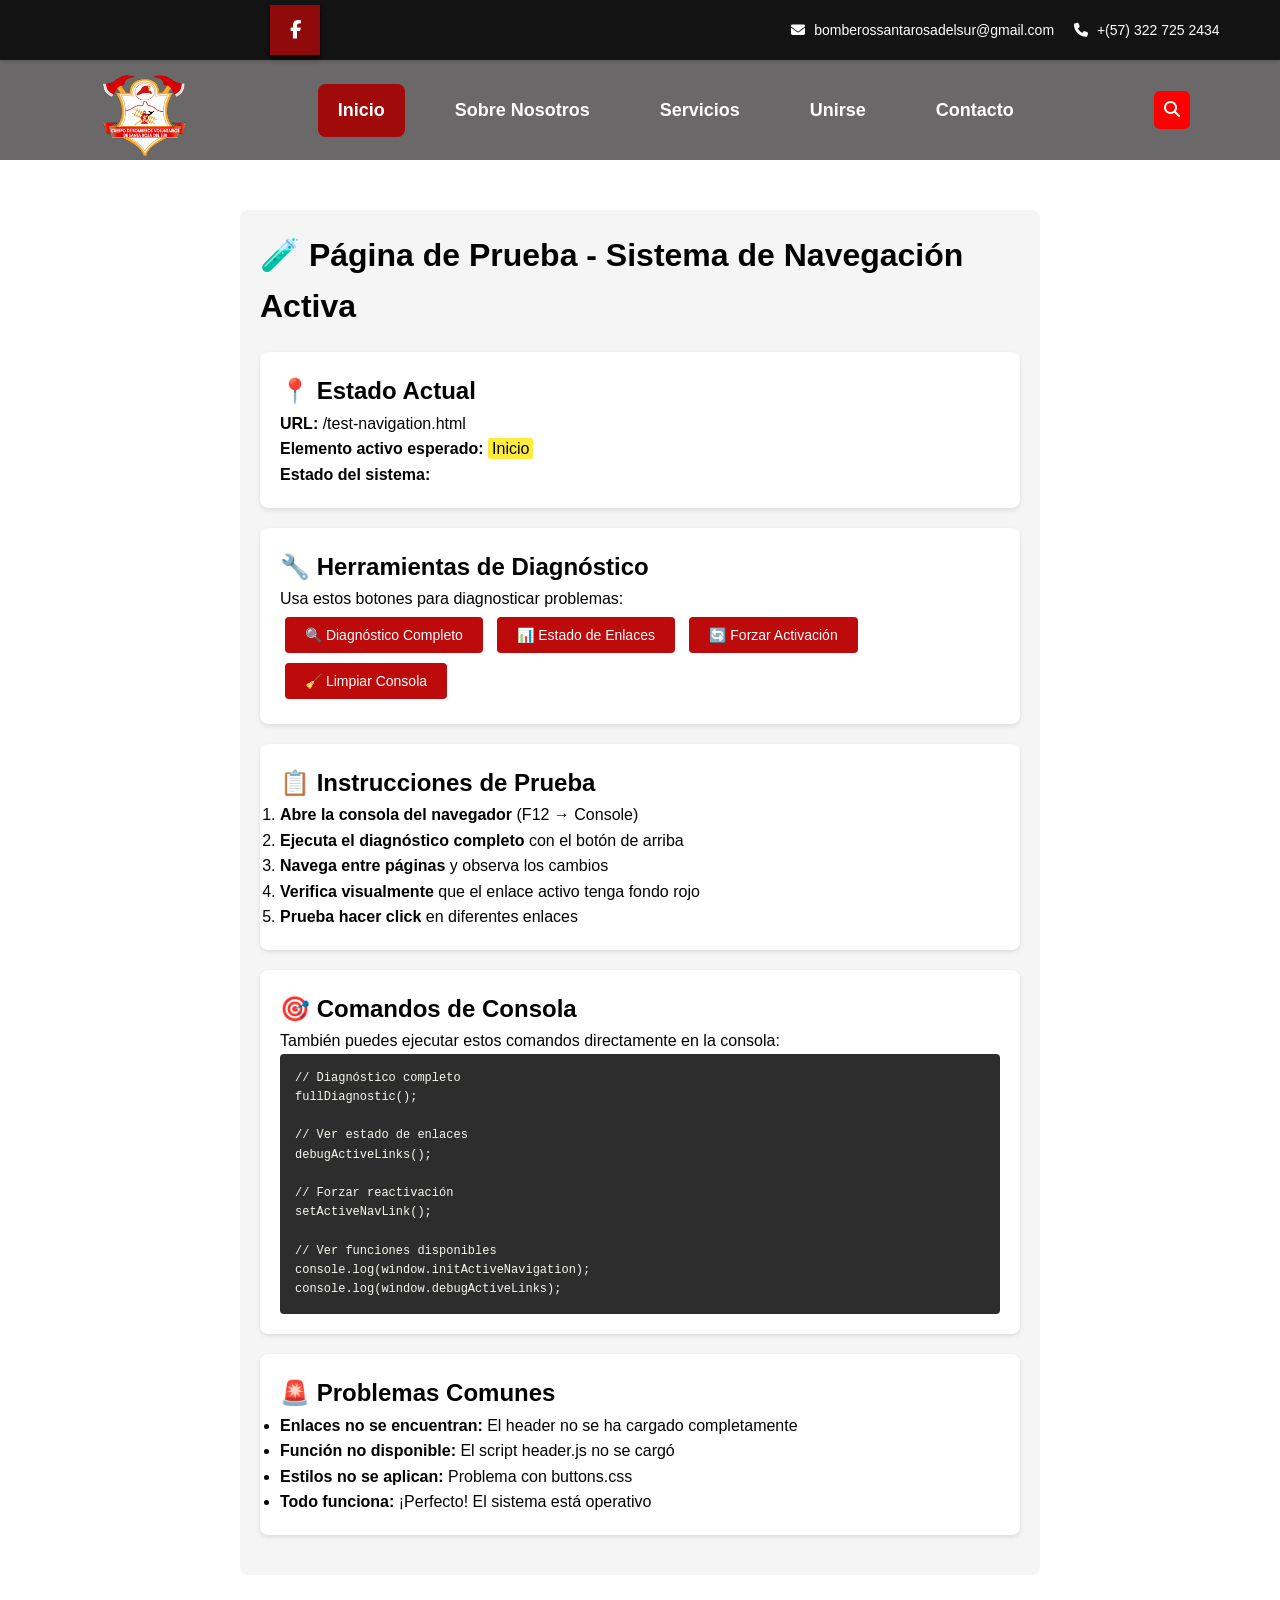
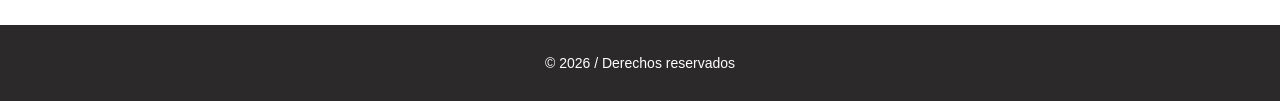
==== test-navigation.html @ c0faa410 "Menu activo ajuste de funcion load" ====
<!DOCTYPE html>
<html lang="es">
<head>
    <meta charset="UTF-8">
    <meta name="viewport" content="width=device-width, initial-scale=1.0">
    <title>Prueba - Sistema de Navegación Activa</title>
    
    <!-- Estilos existentes -->
    <link rel="stylesheet" href="style.css">
    <link rel="stylesheet" href="https://cdnjs.cloudflare.com/ajax/libs/font-awesome/6.5.0/css/all.min.css">
    <link rel="icon" href="images/logo.png">
    <link rel="stylesheet" href="assets/css/main.css">
    
    <!-- JavaScript principal -->
    <script src="assets/js/main.js"></script>
    
    <style>
        /* Estilos para la página de prueba */
        .test-container {
            max-width: 800px;
            margin: 50px auto;
            padding: 20px;
            background: #f5f5f5;
            border-radius: 8px;
            font-family: Arial, sans-serif;
            line-height: 1.6;
        }
        
        .test-section {
            background: white;
            padding: 20px;
            margin: 20px 0;
            border-radius: 8px;
            box-shadow: 0 2px 4px rgba(0,0,0,0.1);
        }
        
        .test-button {
            background: #bd0b0b;
            color: white;
            border: none;
            padding: 10px 20px;
            border-radius: 4px;
            cursor: pointer;
            margin: 5px;
            font-size: 14px;
        }
        
        .test-button:hover {
            background: #a00a0a;
        }
        
        .status-indicator {
            display: inline-block;
            width: 12px;
            height: 12px;
            border-radius: 50%;
            margin-right: 8px;
        }
        
        .status-ok { background: #4CAF50; }
        .status-error { background: #f44336; }
        .status-warning { background: #ff9800; }
        
        pre {
            background: #2d2d2d;
            color: #f8f8f2;
            padding: 15px;
            border-radius: 4px;
            overflow-x: auto;
            font-size: 12px;
        }
        
        .highlight {
            background: #ffeb3b;
            padding: 2px 4px;
            border-radius: 2px;
        }
    </style>
</head>

<body>
    <!-- Contenedor del header -->
    <div id="header-container"></div>
    
    <div class="test-container">
        <h1>🧪 Página de Prueba - Sistema de Navegación Activa</h1>
        
        <div class="test-section">
            <h2>📍 Estado Actual</h2>
            <p><strong>URL:</strong> <span id="current-url"></span></p>
            <p><strong>Elemento activo esperado:</strong> <span class="highlight">Inicio</span></p>
            <p><strong>Estado del sistema:</strong> <span id="system-status"></span></p>
        </div>
        
        <div class="test-section">
            <h2>🔧 Herramientas de Diagnóstico</h2>
            <p>Usa estos botones para diagnosticar problemas:</p>
            
            <button class="test-button" onclick="runDiagnostic()">
                🔍 Diagnóstico Completo
            </button>
            
            <button class="test-button" onclick="checkNavigationStatus()">
                📊 Estado de Enlaces
            </button>
            
            <button class="test-button" onclick="forceActivateNavigation()">
                🔄 Forzar Activación
            </button>
            
            <button class="test-button" onclick="clearConsole()">
                🧹 Limpiar Consola
            </button>
        </div>
        
        <div class="test-section">
            <h2>📋 Instrucciones de Prueba</h2>
            <ol>
                <li><strong>Abre la consola del navegador</strong> (F12 → Console)</li>
                <li><strong>Ejecuta el diagnóstico completo</strong> con el botón de arriba</li>
                <li><strong>Navega entre páginas</strong> y observa los cambios</li>
                <li><strong>Verifica visualmente</strong> que el enlace activo tenga fondo rojo</li>
                <li><strong>Prueba hacer click</strong> en diferentes enlaces</li>
            </ol>
        </div>
        
        <div class="test-section">
            <h2>🎯 Comandos de Consola</h2>
            <p>También puedes ejecutar estos comandos directamente en la consola:</p>
            <pre><code>// Diagnóstico completo
fullDiagnostic();

// Ver estado de enlaces
debugActiveLinks();

// Forzar reactivación
setActiveNavLink();

// Ver funciones disponibles
console.log(window.initActiveNavigation);
console.log(window.debugActiveLinks);</code></pre>
        </div>
        
        <div class="test-section">
            <h2>🚨 Problemas Comunes</h2>
            <ul>
                <li><span class="status-error"></span><strong>Enlaces no se encuentran:</strong> El header no se ha cargado completamente</li>
                <li><span class="status-warning"></span><strong>Función no disponible:</strong> El script header.js no se cargó</li>
                <li><span class="status-error"></span><strong>Estilos no se aplican:</strong> Problema con buttons.css</li>
                <li><span class="status-ok"></span><strong>Todo funciona:</strong> ¡Perfecto! El sistema está operativo</li>
            </ul>
        </div>
    </div>
    
    <!-- Contenedor del footer -->
    <div id="footer-container"></div>
    
    <script>
        // Mostrar URL actual
        document.getElementById('current-url').textContent = window.location.pathname;
        
        // Funciones de la página de prueba
        function runDiagnostic() {
            console.clear();
            console.log('🧪 Ejecutando diagnóstico desde página de prueba...');
            
            if (window.fullDiagnostic) {
                window.fullDiagnostic();
            } else {
                console.error('❌ fullDiagnostic no está disponible');
                console.log('💡 El header.js podría no haberse cargado correctamente');
            }
        }
        
        function forceActivateNavigation() {
            console.log('🔄 Forzando activación de navegación...');
            
            if (window.initActiveNavigation) {
                window.initActiveNavigation();
            } else {
                console.error('❌ initActiveNavigation no está disponible');
            }
        }
        
        function clearConsole() {
            console.clear();
            console.log('🧹 Consola limpiada - Lista para nuevas pruebas');
        }
        
        // Verificar estado del sistema después de cargar
        setTimeout(() => {
            const statusElement = document.getElementById('system-status');
            
            if (window.initActiveNavigation && window.debugActiveLinks) {
                statusElement.innerHTML = '<span class="status-ok"></span>Sistema cargado correctamente';
            } else {
                statusElement.innerHTML = '<span class="status-error"></span>Sistema no cargado - Ver consola';
            }
        }, 2000);
    </script>
</body>
</html>
---- style.css ----
/* HEADER SUPERIOR */
.top-bar {
  background-color: #141414;
  color: rgb(255, 255, 255);
  display: flex;
  justify-content: space-around;
  align-items: center;
  padding: 10px 30px;
  font-size: 14px;
}

.social-icons i {
  display: inline-block;
  width: 50px;
  margin: 0 10px;
  cursor: pointer;
  display: block;
  padding: 0px 20px;
  background: rgb(143, 11, 11);
  line-height: 50px;
  font-size: 18px;
  box-shadow: 0 3px 5px 0px rgb(0, 0, 0, 2);
  transition: 0.2s;
}

.social-icons:hover{
    filter: blur(1px);
    transform: translateY(-1px) scale(1.05);
    box-shadow: 0 2px 2px 0px rgb(0, 0, 0, 4);
    filter: none;
}


    

.contact-info {
  display: flex;
  gap: 20px;
  align-items: center;
  margin-right: -200px;
}

.contact-info i {
  margin-right: 5px;
}

/* NAVBAR PRINCIPAL */
.main-nav {
  background-color: rgba(43, 41, 41, 0.7); /* Semitransparente para ver la imagen de fondo */
  display: flex;
  justify-content: space-around;
  align-items: center;
  padding: 15px 30px;
  backdrop-filter: blur(2px); /* Efecto de desenfoque suave */
}

.main-nav .logo img {
  height: 100px;
}

#bomber {
  opacity: 1;
}

.main-nav nav {
  display: flex;
  gap: 30px;
}

.main-nav nav a {
  color: rgb(255, 255, 255);
  text-decoration: none;
  font-size: 18px;
  transition: color 0,3s ease;
}


.search-button {
  background-color: red;
  padding: 10px;
  border-radius: 6px;
  cursor: pointer;
}

.search-button i {
  color: white;
}

/* Reset general */
* {
  margin: 0;
  padding: 0;
  box-sizing: border-box;
}

/* Dale márgenes al body si los necesitas */
body {
  margin: 0;
  font-family: Arial, sans-serif;
}    
/* Sección Hero con imagen de fondo */
.contenedor {
  background-image: url("images/cabcera.png");
  background-size: cover;
  background-position: center;
  background-repeat: no-repeat;
  height: 100vh; /* Altura completa para que cubra toda la pantalla */
 /** height: 60vh;  Reducido de 100vh a 60vh para imagen más pequeña */
  position: relative;
  display: flex;
  flex-direction: column;
  justify-content: center;
  align-items: center;
  margin-top: -160px; /* Negativo para que la imagen aparezca detrás del header */
  padding-top: 160px; /* Compensar el margen negativo */
}

/* Overlay suave para mejor legibilidad */
.contenedor::before {
  content: "";
  position: absolute;
  top: 0;
  left: 0;
  width: 100%;
  height: 100%;
  background-color: rgba(0, 0, 0, 0.3);
  z-index: 1;
}

/* HEADER SUPERIOR */
header {
  position: relative;
  z-index: 100;
  width: 100%;
}

.top-bar, .main-nav {
  width: 100%;
}

.top-bar {
    height: 60px;
    background-color: #141414; /* Volver al color negro sólido original */
}

.main-nav {
    height: 100px;
    opacity: 1;
}

.contenedor #lema {
  color: rgb(253, 253, 253);
  font-size: 70px;
  text-align: center;
  margin-top: -30px;
  margin-bottom: 20px;
  position: relative;
  z-index: 2;
}

.contenedor #cuerpo{
  color: white;
  text-align: center;
  font-size: 28px;
  margin-bottom: 40px;
  position: relative;
  z-index: 2;
}

.botonmas{
  background-color: #e40606; /* Verde */
  color: white;
  padding: 15px 30px;
  font-size: 20px;
  font-weight: bold;
  border: none;
  border-radius: 8px;
  cursor: pointer;
  transition: background-color 0.3s ease, transform 0.2s ease;
  box-shadow: 0 4px 6px rgba(0, 0, 0, 0.1);
  font-family: Arial, sans-serif;
}

.botonmas:hover {
  background-color: #0c0c0c;
  transform: scale(1.05);
}

.botonmas:active {
  transform: scale(0.98);
}
.contact{
  background-color: #f3eeee; /* Verde */
  color: rgb(0, 0, 0);
  padding: 15px 30px;
  font-size: 20px;
  font-weight: bold;
  border: none;
  border-radius: 8px;
  cursor: pointer;
  transition: background-color 0.3s ease, transform 0.2s ease;
  box-shadow: 0 4px 6px rgba(0, 0, 0, 0.1);
  font-family: Arial, sans-serif;
  

}

.contact:hover {
  background-color: #eeeeee;
  transform: scale(1.05);
}

.contact:active {
  transform: scale(0.98);
}

.botones {
  display: flex;
  justify-content: center;
  align-items: center;
  gap: 30px;
  margin-top: 50px;
  position: relative;
  z-index: 2;
}

.mision-vision {
  display: flex;
  align-items: flex-start;
  justify-content: space-between;
  gap: 40px;
  padding: 60px 40px;
  background-color: #f9f9f9;
  flex-wrap: wrap;
}

.contenido-texto {
  flex: 1;
  min-width: 300px;
}

.contenido-texto h2 {
  font-size: 36px;
  font-weight: bold;
  color: #111;
  margin-top: 40px;
}

.contenido-texto h2 span {
  color: #e40606;  /* Rojo */
}

.contenido-texto p {
  font-size: 17px;
  line-height: 1.7;
  color: #333;
  text-align: justify;
}

.imagen-lateral {
  flex: 0 0 400px;
  position: relative;
  margin-top: 150px;
}

.imagen-decorada {
  position: relative;
  z-index: 1;
}

.imagen-decorada img {
  width: 100%;
  height: auto;
  display: block;
  border-radius: 4px;
}

/* Borde rojo decorativo en la esquina */
.imagen-decorada::before {
  content: '';
  position: absolute;
  top: -15px;
  right: -15px;
  width: 100%;
  height: 100%;
  background-color: #e40606;
  z-index: -1;
  border-radius: 4px;
}

/* Footer */
.footer {
  background-color: #2b2929;
  color: white;
  text-align: center;
  padding: 30px 20px;
}

.foot_parrafo {
  margin: 0;
  font-size: 14px;
}

.mapa-y-info {
  display: flex;
  gap: 40px;
  flex-wrap: wrap;
  justify-content: center;
  align-items: flex-start;
  padding: 40px 20px;
}

.mapa iframe {
  width: 500px;
  height: 350px;
  border-radius: 10px;
  box-shadow: 0 4px 15px rgba(0, 0, 0, 0.2);
}

.card-estaciones {
  width: 500px;
  height: 350px;
  background: #fff;
  border-radius: 10px;
  box-shadow: 0 4px 15px rgba(0, 0, 0, 0.2);
  padding: 15px;
  font-family: Arial, sans-serif;
  font-size: 16px;
  color: #222;
  margin-top: 40px;
}

.card-estaciones h2 {
  margin-bottom: 15px;
  font-size: 22px;
  border-bottom: 1px solid #ccc;
  padding-bottom: 8px;
}

.card-estaciones p {
  margin: 15px 0;
  line-height: 1.6;
}

.card-estaciones .icono {
  font-size: 18px;
  margin-right: 5px;
}

.linea-divisoria {
  width: 2px;
  height: 500px; /* Ajusta según la altura de tu contenido */
  background: linear-gradient(to bottom, transparent, #ff6b00, transparent);
  margin: 0 20px;
}

/* Responsive */
@media screen and (max-width: 768px) {
  .fila-cartas {
    flex-direction: column;
    align-items: center;
  }
}
---- assets/css/main.css ----
.map_bomber{  
    
box-shadow: 0px 0px 50px -2px rgba(0,0,0,0.68);
-webkit-box-shadow: 0px 0px 50px -2px rgba(0,0,0,0.68);
-moz-box-shadow: 0px 0px 50px -2px rgba(0,0,0,0.68);
}

/* Responsive */
@media screen and (max-width: 768px) {
  .fila-cartas {
    flex-direction: column;
    align-items: center;
  }
}
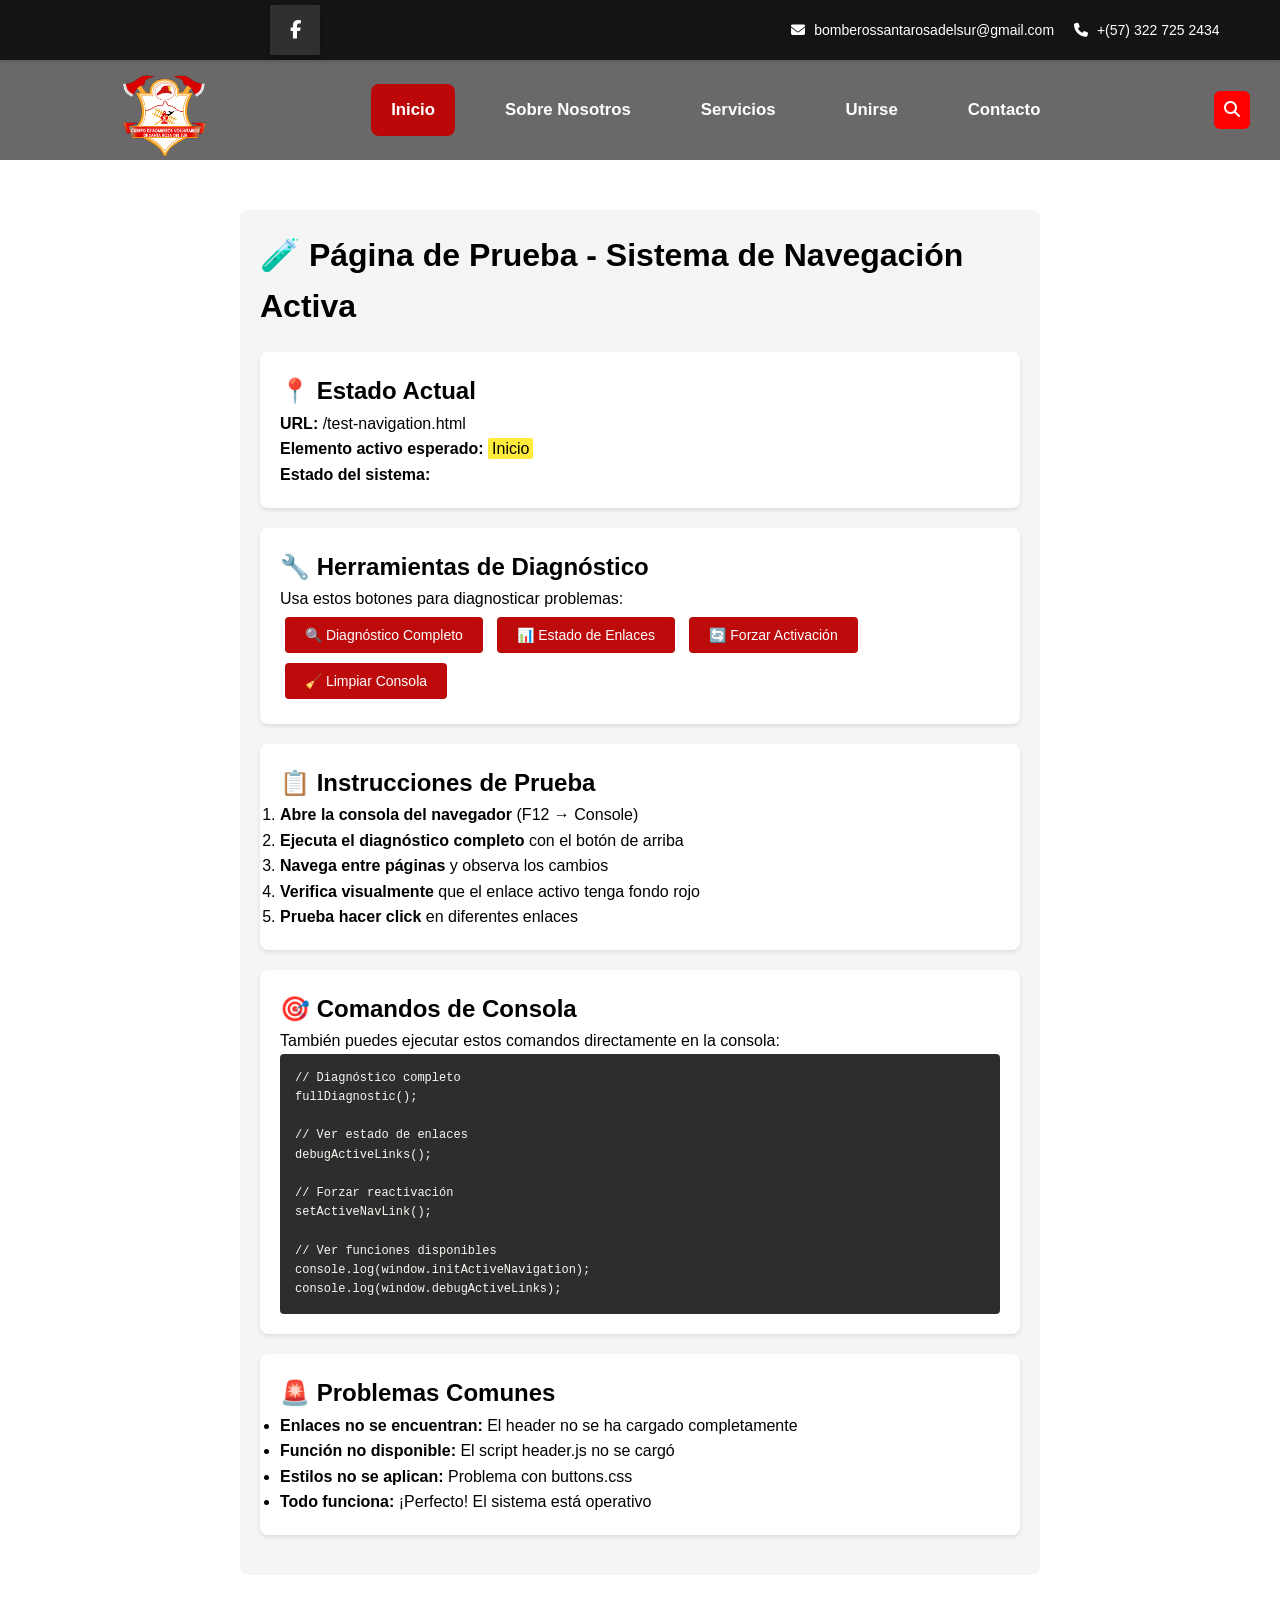
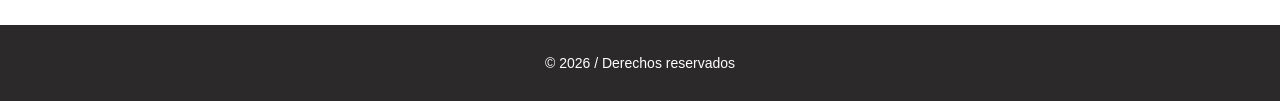
==== commit 953e0bfb: "depuracion" ====
--- a/test-navigation.html
+++ b/test-navigation.html
@@ -4,14 +4,11 @@
     <meta charset="UTF-8">
     <meta name="viewport" content="width=device-width, initial-scale=1.0">
     <title>Prueba - Sistema de Navegación Activa</title>
-    
-    <!-- Estilos existentes -->
     <link rel="stylesheet" href="style.css">
     <link rel="stylesheet" href="https://cdnjs.cloudflare.com/ajax/libs/font-awesome/6.5.0/css/all.min.css">
     <link rel="icon" href="images/logo.png">
     <link rel="stylesheet" href="assets/css/main.css">
-    
-    <!-- JavaScript principal -->
+   
     <script src="assets/js/main.js"></script>
     
     <style>
--- a/style.css
+++ b/style.css
@@ -1,4 +1,4 @@
-/* HEADER SUPERIOR */
+
 .top-bar {
   background-color: #141414;
   color: rgb(255, 255, 255);
@@ -30,6 +30,16 @@
     filter: none;
 }
 
+.social-icons a {
+  text-decoration: none; 
+  color: white;          
+}
+
+.social-icons a:hover {
+  color: #ccc;           
+}
+
+
 
     
 
@@ -46,17 +56,25 @@
 
 /* NAVBAR PRINCIPAL */
 .main-nav {
-  background-color: rgba(43, 41, 41, 0.7); /* Semitransparente para ver la imagen de fondo */
-  display: flex;
-  justify-content: space-around;
+  background-color: rgba(43, 41, 41, 0.7);
+  display: flex;
+  justify-content: space-between;
   align-items: center;
   padding: 15px 30px;
-  backdrop-filter: blur(2px); /* Efecto de desenfoque suave */
-}
-
-.main-nav .logo img {
-  height: 100px;
-}
+  backdrop-filter: blur(2px);
+}
+
+.main-nav nav {
+  flex: 1; 
+  display: flex;
+  justify-content: center; 
+  gap: 30px;
+}
+
+.main-nav .logo {
+  margin-left: 80px; 
+}
+
 
 #bomber {
   opacity: 1;
@@ -86,36 +104,33 @@
   color: white;
 }
 
-/* Reset general */
 * {
   margin: 0;
   padding: 0;
   box-sizing: border-box;
 }
 
-/* Dale márgenes al body si los necesitas */
 body {
   margin: 0;
   font-family: Arial, sans-serif;
 }    
-/* Sección Hero con imagen de fondo */
+
 .contenedor {
   background-image: url("images/cabcera.png");
   background-size: cover;
   background-position: center;
   background-repeat: no-repeat;
-  height: 100vh; /* Altura completa para que cubra toda la pantalla */
- /** height: 60vh;  Reducido de 100vh a 60vh para imagen más pequeña */
+  height: 100vh; 
+
   position: relative;
   display: flex;
   flex-direction: column;
   justify-content: center;
   align-items: center;
-  margin-top: -160px; /* Negativo para que la imagen aparezca detrás del header */
-  padding-top: 160px; /* Compensar el margen negativo */
-}
-
-/* Overlay suave para mejor legibilidad */
+  margin-top: -160px; 
+  padding-top: 160px; 
+}
+
 .contenedor::before {
   content: "";
   position: absolute;
@@ -127,7 +142,7 @@
   z-index: 1;
 }
 
-/* HEADER SUPERIOR */
+
 header {
   position: relative;
   z-index: 100;
@@ -140,8 +155,7 @@
 
 .top-bar {
     height: 60px;
-    background-color: #141414; /* Volver al color negro sólido original */
-}
+    background-color: #141414;}
 
 .main-nav {
     height: 100px;
@@ -168,7 +182,7 @@
 }
 
 .botonmas{
-  background-color: #e40606; /* Verde */
+  background-color: #e40606; 
   color: white;
   padding: 15px 30px;
   font-size: 20px;
@@ -190,7 +204,7 @@
   transform: scale(0.98);
 }
 .contact{
-  background-color: #f3eeee; /* Verde */
+  background-color: #f3eeee; 
   color: rgb(0, 0, 0);
   padding: 15px 30px;
   font-size: 20px;
@@ -214,6 +228,12 @@
   transform: scale(0.98);
 }
 
+.contact {
+  text-decoration: none; 
+  display: inline-block; 
+}
+
+
 .botones {
   display: flex;
   justify-content: center;
@@ -247,7 +267,7 @@
 }
 
 .contenido-texto h2 span {
-  color: #e40606;  /* Rojo */
+  color: #e40606;  
 }
 
 .contenido-texto p {
@@ -349,15 +369,16 @@
 
 .linea-divisoria {
   width: 2px;
-  height: 500px; /* Ajusta según la altura de tu contenido */
+  height: 500px; 
   background: linear-gradient(to bottom, transparent, #ff6b00, transparent);
   margin: 0 20px;
 }
 
-/* Responsive */
+
 @media screen and (max-width: 768px) {
   .fila-cartas {
     flex-direction: column;
     align-items: center;
   }
-}+}
+
